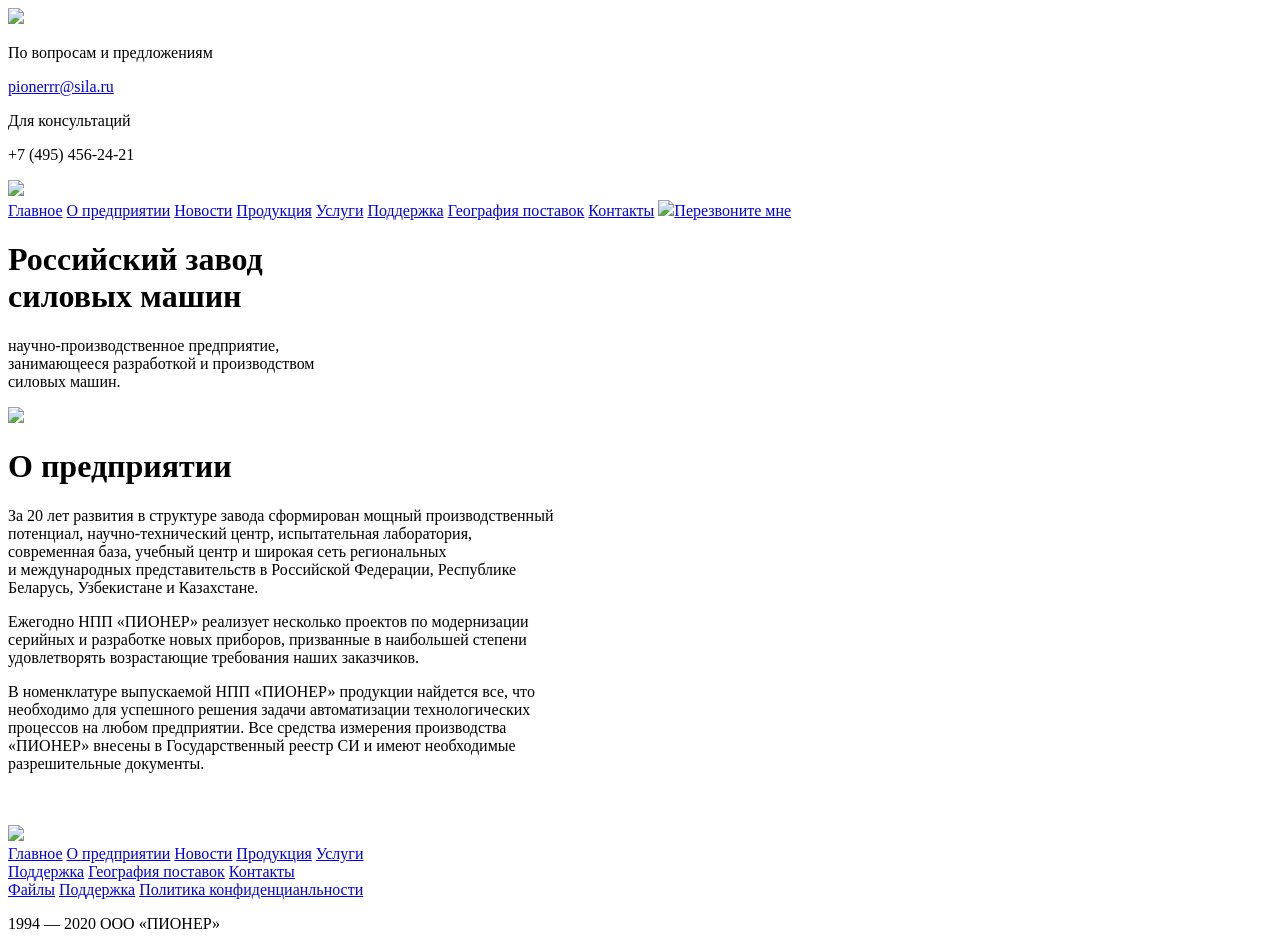
==== index.html @ 84684223 "Create index.html" ====
<!DOCTYPE html>
<html lang="en">
<head>
    <meta charset="UTF-8">
    <meta name="viewport" content="width=device-width, initial-scale=1.0">
    <title>Пионер</title>
    <link rel="stylesheet" href="css/style.css">
</head>
<body>
    <header>
        <div class="container">
            <div class="container_img">
                <div class="logo">
                    <img src="image/logo.svg">
                </div>
            </div>

            <div class="subsup">
                <div class="suport">
                    <p>По вопросам и предложениям</p>
                </div>

                <div class="mail">
                    <a href="#">pionerrr@sila.ru</a>
                </div>
            </div>

            <div class="container_consult">
                <div class="consult">
                    <p>Для консультаций</p>
                </div>

                <div class="number">
                    <p>+7 (495) 456-24-21</p>
                </div>
            </div>

        </div>

        <div class="line">
            <img src="image/line.png">
        </div>

        <div class="header_menu">
            <a href="#" class="nav">Главное</a>
            <a href="#" class="nav">О предприятии</a>
            <a href="#" class="nav">Новости</a>
            <a href="#" class="nav">Продукция</a>
            <a href="#" class="nav">Услуги</a>
            <a href="#" class="nav">Поддержка</a>
            <a href="#" class="nav">География поставок</a>
            <a href="#" class="nav">Контакты</a>
            <a href="#" class="navi"><img src="image/phone 1.svg">Перезвоните мне</a>
        </div>
    </header>

    <main>
        <div class="factory">
            <div class="russian_factory">
                <h1>Российский завод<br> силовых машин</h1>
            </div>
            <div class="desc_factory">
                <p>научно-производственное предприятие,<br> занимающееся разработкой и производством<br> силовых машин.</p>
            </div>
        </div>

        <div class="img_fac">
            <img src="image/hero-image.svg">
        </div>

        <div class="about">
            <div class="about_pred">
                <h1>О предприятии</h1>
            </div>

            <div class="one_two">
                <div class="desc_one">
                    <p>За 20 лет развития в структуре завода сформирован мощный производственный<br>
                        потенциал, научно-технический центр, испытательная лаборатория,<br>
                        современная база, учебный центр и широкая сеть региональных<br>
                        и международных представительств в Российской Федерации, Республике<br>
                            Беларусь, Узбекистане и Казахстане.</p>
                </div>

                <div class="desc_two">
                    <p>Ежегодно НПП «ПИОНЕР» реализует несколько проектов по модернизации<br>
                        серийных и разработке новых приборов, призванные в наибольшей степени<br>
                        удовлетворять возрастающие требования наших заказчиков.</p>
                </div>
            </div>

            <div class="three">
                <div class="desc_three">
                    <p>В номенклатуре выпускаемой НПП «ПИОНЕР» продукции найдется все, что<br>
                        необходимо для успешного решения задачи автоматизации технологических<br>
                        процессов на любом предприятии. Все средства измерения производства<br>
                        «ПИОНЕР» внесены в Государственный реестр СИ и имеют необходимые<br>
                            разрешительные документы.</p>
                </div>
            </div>

            <div class="container_img">
                <div class="img_one">
                    <img src="image/aurelien-romain-DB_q6rPFnBM-unsplash 1.svg" alt="">
                </div>
                <div class="img_two">
                    <img src="image/carlos-aranda-QMjCzOGeglA-unsplash 1.svg" alt="">
                </div>
            </div>
        </div>
    </main>

    <footer>
        <div class="footer_main">

        
            <div class="footer_container">
                <div class="logo_footer">
                    <img src="image/pioner.svg">
                </div>
            
                <div class="content">  
                    <div class="contacts">
                        <a href="#" class="contacts_nav">Главное</a>
                        <a href="#" class="contacts_nav">О предприятии</a>
                        <a href="#" class="contacts_nav">Новости</a>
                        <a href="#" class="contacts_nav">Продукция</a>
                        <a href="#" class="contacts_nav">Услуги</a>
                    </div>
                    <div class="contacts_">
                        <a href="#" class="nav_">Поддержка</a>
                        <a href="#" class="nav_">География поставок</a>
                        <a href="#" class="nav_">Контакты</a>
                    </div>
                    <div class="another">
                        <a href="#" class="another_nav">Файлы</a>
                        <a href="#" class="another_nav">Поддержка</a>
                        <a href="#" class="another_nav">Политика конфиденцианльности</a>
                    </div>
                </div>
            </div>
                                <div class="when">
                        <p>1994 — 2020 ООО «ПИОНЕР»</p>
                    </div>
        </div>
    </footer>
</body>
</html>
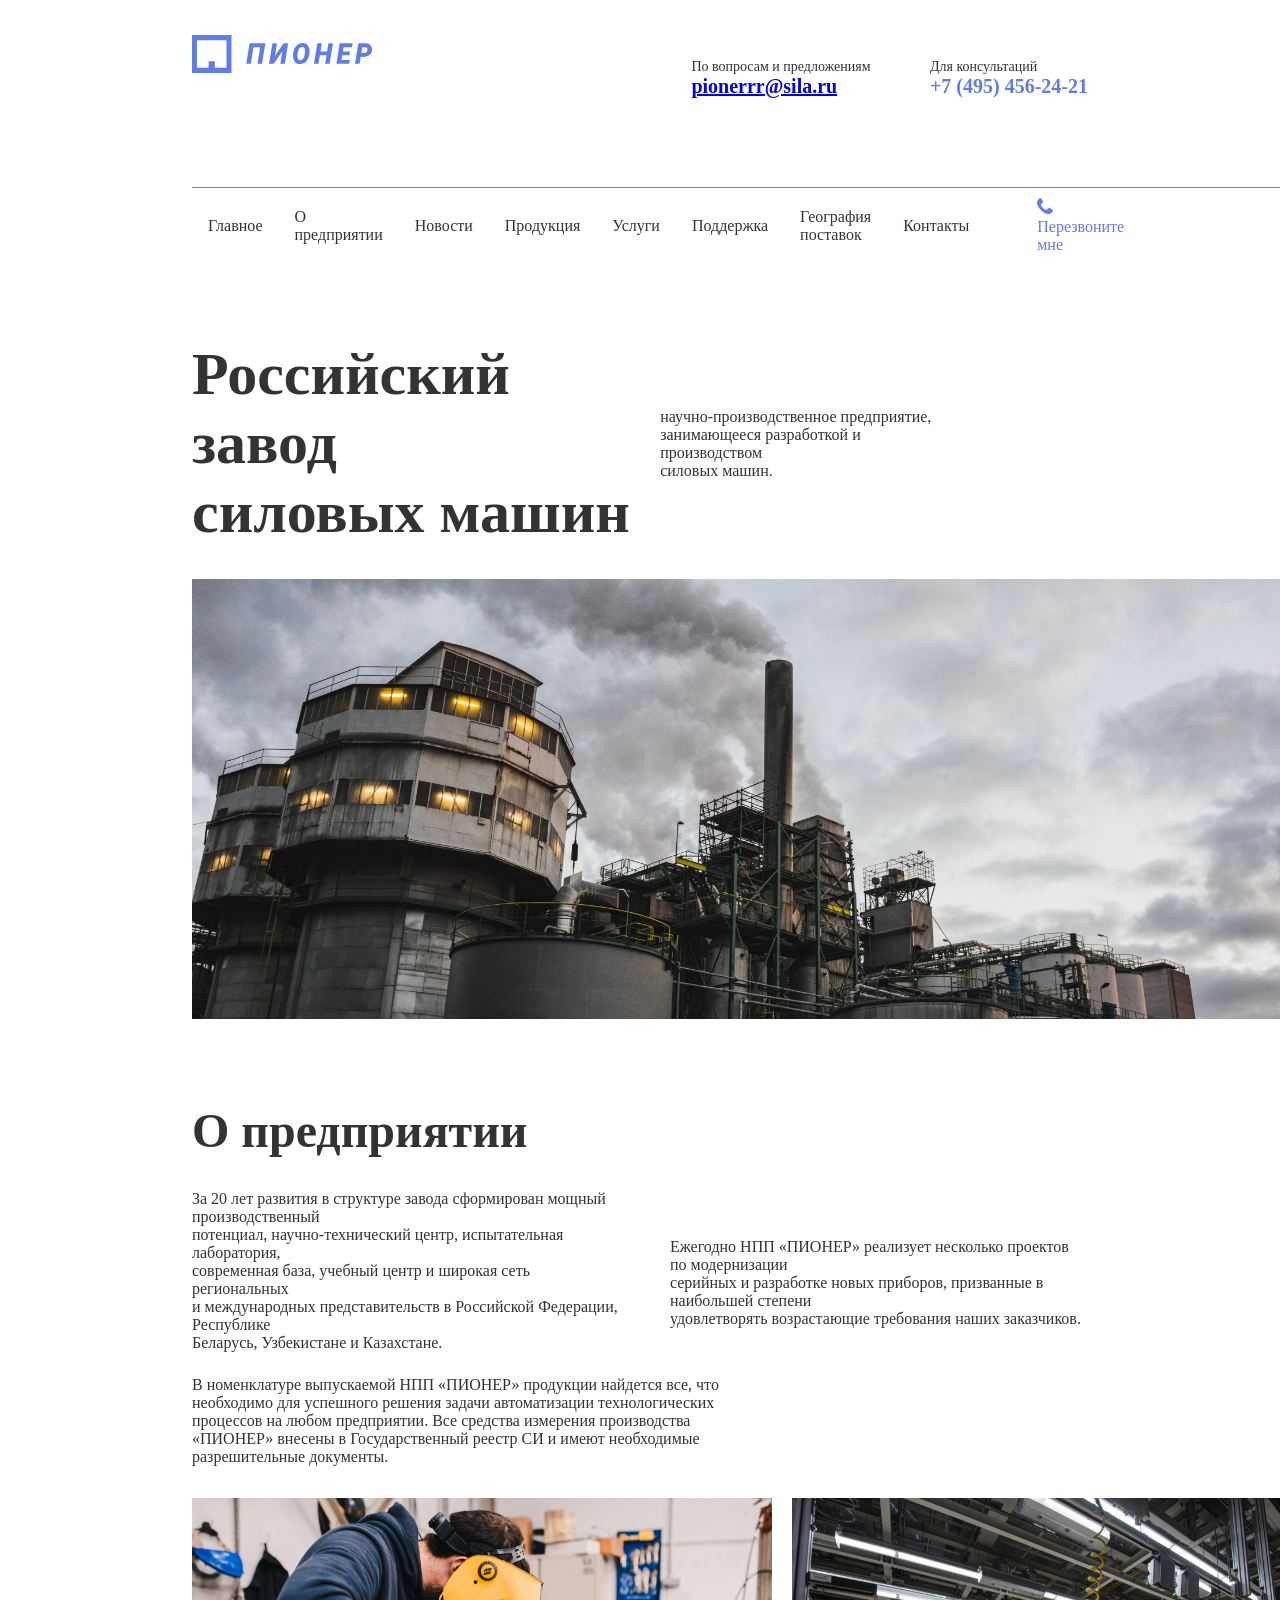
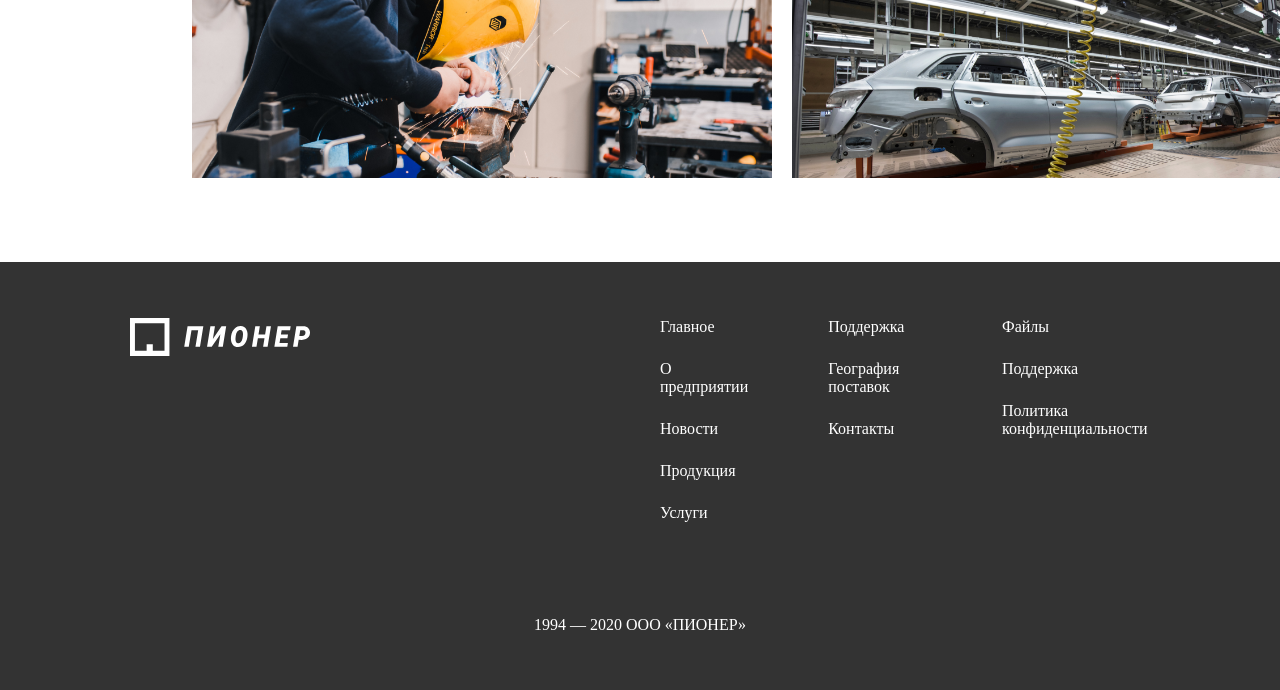
==== commit 979044e0: "Update index.html" ====
--- a/index.html
+++ b/index.html
@@ -1,17 +1,17 @@
 <!DOCTYPE html>
-<html lang="en">
+<html lang="ru">
 <head>
     <meta charset="UTF-8">
     <meta name="viewport" content="width=device-width, initial-scale=1.0">
     <title>Пионер</title>
-    <link rel="stylesheet" href="css/style.css">
+    <link rel="stylesheet" href="Verstka_pioner-main/css/style.css">
 </head>
 <body>
     <header>
         <div class="container">
             <div class="container_img">
                 <div class="logo">
-                    <img src="image/logo.svg">
+                    <img src="Verstka_pioner-main/image/logo.svg">
                 </div>
             </div>
 
@@ -34,11 +34,10 @@
                     <p>+7 (495) 456-24-21</p>
                 </div>
             </div>
-
         </div>
 
         <div class="line">
-            <img src="image/line.png">
+            <img src="Verstka_pioner-main/image/line.png">
         </div>
 
         <div class="header_menu">
@@ -50,7 +49,7 @@
             <a href="#" class="nav">Поддержка</a>
             <a href="#" class="nav">География поставок</a>
             <a href="#" class="nav">Контакты</a>
-            <a href="#" class="navi"><img src="image/phone 1.svg">Перезвоните мне</a>
+            <a href="#" class="navi"><img src="Verstka_pioner-main/image/phone 1.svg">Перезвоните мне</a>
         </div>
     </header>
 
@@ -65,7 +64,7 @@
         </div>
 
         <div class="img_fac">
-            <img src="image/hero-image.svg">
+            <img src="Verstka_pioner-main/image/hero-image.svg">
         </div>
 
         <div class="about">
@@ -75,16 +74,16 @@
 
             <div class="one_two">
                 <div class="desc_one">
-                    <p>За 20 лет развития в структуре завода сформирован мощный производственный<br>
+                    <p>За 20 лет развития в структуре завода сформирован мощный производственный<br>
                         потенциал, научно-технический центр, испытательная лаборатория,<br>
-                        современная база, учебный центр и широкая сеть региональных<br>
-                        и международных представительств в Российской Федерации, Республике<br>
-                            Беларусь, Узбекистане и Казахстане.</p>
+                        современная база, учебный центр и широкая сеть региональных<br>
+                        и международных представительств в Российской Федерации, Республике<br>
+                            Беларусь, Узбекистане и Казахстане.</p>
                 </div>
 
                 <div class="desc_two">
-                    <p>Ежегодно НПП «ПИОНЕР» реализует несколько проектов по модернизации<br>
-                        серийных и разработке новых приборов, призванные в наибольшей степени<br>
+                    <p>Ежегодно НПП «ПИОНЕР» реализует несколько проектов по модернизации<br>
+                        серийных и разработке новых приборов, призванные в наибольшей степени<br>
                         удовлетворять возрастающие требования наших заказчиков.</p>
                 </div>
             </div>
@@ -93,18 +92,18 @@
                 <div class="desc_three">
                     <p>В номенклатуре выпускаемой НПП «ПИОНЕР» продукции найдется все, что<br>
                         необходимо для успешного решения задачи автоматизации технологических<br>
-                        процессов на любом предприятии. Все средства измерения производства<br>
-                        «ПИОНЕР» внесены в Государственный реестр СИ и имеют необходимые<br>
+                        процессов на любом предприятии. Все средства измерения производства<br>
+                        «ПИОНЕР» внесены в Государственный реестр СИ и имеют необходимые<br>
                             разрешительные документы.</p>
                 </div>
             </div>
 
             <div class="container_img">
                 <div class="img_one">
-                    <img src="image/aurelien-romain-DB_q6rPFnBM-unsplash 1.svg" alt="">
+                    <img src="Verstka_pioner-main/image/aurelien-romain-DB_q6rPFnBM-unsplash 1.svg" alt="">
                 </div>
                 <div class="img_two">
-                    <img src="image/carlos-aranda-QMjCzOGeglA-unsplash 1.svg" alt="">
+                    <img src="Verstka_pioner-main/image/carlos-aranda-QMjCzOGeglA-unsplash 1.svg" alt="">
                 </div>
             </div>
         </div>
@@ -112,11 +111,9 @@
 
     <footer>
         <div class="footer_main">
-
-        
             <div class="footer_container">
                 <div class="logo_footer">
-                    <img src="image/pioner.svg">
+                    <img src="Verstka_pioner-main/image/pioner.svg">
                 </div>
             
                 <div class="content">  
@@ -135,13 +132,13 @@
                     <div class="another">
                         <a href="#" class="another_nav">Файлы</a>
                         <a href="#" class="another_nav">Поддержка</a>
-                        <a href="#" class="another_nav">Политика конфиденцианльности</a>
+                        <a href="#" class="another_nav">Политика конфиденциальности</a>
                     </div>
                 </div>
             </div>
-                                <div class="when">
-                        <p>1994 — 2020 ООО «ПИОНЕР»</p>
-                    </div>
+            <div class="when">
+                <p>1994 — 2020 ООО «ПИОНЕР»</p>
+            </div>
         </div>
     </footer>
 </body>
--- a/Verstka_pioner-main/css/style.css
+++ b/Verstka_pioner-main/css/style.css
@@ -0,0 +1,204 @@
+*{
+    box-sizing: border-box;
+    margin: 0;
+    padding: 0;
+}
+
+header{
+    width: 70%;
+    margin: auto;
+}
+
+main{
+    width: 70%;
+    margin: auto;
+}
+
+footer{
+    background-color: #333333;
+}
+
+.logo{
+    margin-top: 35px;
+}
+
+.suport{
+    font-weight: 400;
+    font-size: 14px;
+    color: #333333;
+}
+
+.mail{
+    font-size: 20px;
+    font-weight: 600;
+    color: #607CE6;
+
+}
+
+.container{
+    display: flex;
+    justify-content: space-between;
+    align-items: center;
+}
+
+.consult{
+    font-weight: 400;
+    font-size: 14px;
+    color: #333333;
+}
+
+.number{
+    font-weight: 600;
+    font-size: 20px;
+    color:#607CE6;
+}
+
+.subsup{
+    margin-left: 260px;
+}
+
+.line img{
+    margin-top: 30px;
+}
+
+.nav{
+    font-size: 16px;
+    font-weight: 400;
+    color:#333333;
+    padding: 16px;
+    text-decoration: none;
+}
+
+.navi{
+    font-size: 16px;
+    font-weight: 400;
+    color: #607CE6;
+    text-decoration: none;
+    margin-left: 52px;
+}
+
+.header_menu{
+    display: flex;
+    justify-content: space-between;
+    align-items: center;
+    margin-bottom: 80px;
+}
+
+
+
+.russian_factory h1{
+    font-weight: 700;
+    font-size: 60px;
+    color: #333333;
+
+}
+
+.desc_factory p{
+    font-weight: 400;
+    font-size: 16px;
+    color: #333333;
+    margin-right: 130px;
+}
+
+.img_fac{
+    width: 1180;
+    height: 440;
+    margin-bottom: 80px;
+}
+
+.factory{
+    display: flex;
+    justify-content: space-between;
+    align-items: center;
+    margin-bottom: 32px;
+}
+
+
+.about_pred h1{
+    font-size: 48px;
+    font-weight: 700;
+    color:#333333;
+    margin-bottom: 32px;
+}
+
+.desc_one p{
+    font-weight: 400;
+    font-size: 16px;
+    color:#333333;
+    margin-bottom: 24px;
+}
+
+.desc_two p{
+    font-weight: 400;
+    font-size: 16px;
+    color:#333333;
+}
+
+.desc_three p{
+    display: flex;
+    font-weight: 400;
+    font-size: 16px;
+    color:#333333;
+    margin-bottom: 32px;
+}
+
+
+.one_two{
+    display: flex;
+    justify-content: space-between;
+    align-items: center;
+    gap: 40px;
+}
+
+.img_one{
+    margin-right: 20px;
+}
+
+.container_img{
+    display: flex;
+    justify-content: space-between;
+    align-items: center;
+    margin-bottom: 80px;
+}
+
+footer {
+    display: flex;
+    flex-direction: column;
+    padding: 56px 130px;
+    background: #333333; 
+}
+
+.footer_container {
+    display: flex;
+    align-items: flex-start; 
+}
+
+.content {
+    display: flex;
+    margin-left: 350px; 
+    gap: 80px; 
+}
+
+.contacts, .contacts_, .another {
+    display: flex;
+    flex-direction: column;
+}
+
+.contacts a, .contacts_ a, .another a {
+    color: #FFFFFF;
+    text-decoration: none;
+    margin-bottom: 24px; 
+    font-size: 16px;
+}
+
+.when {
+     width: 100%;          
+    display: flex;         
+    justify-content: center; 
+    align-items: center; 
+    
+    margin-top: 70px;     
+    margin-left: 0;      
+    
+    color: #FFFFFF;
+}
